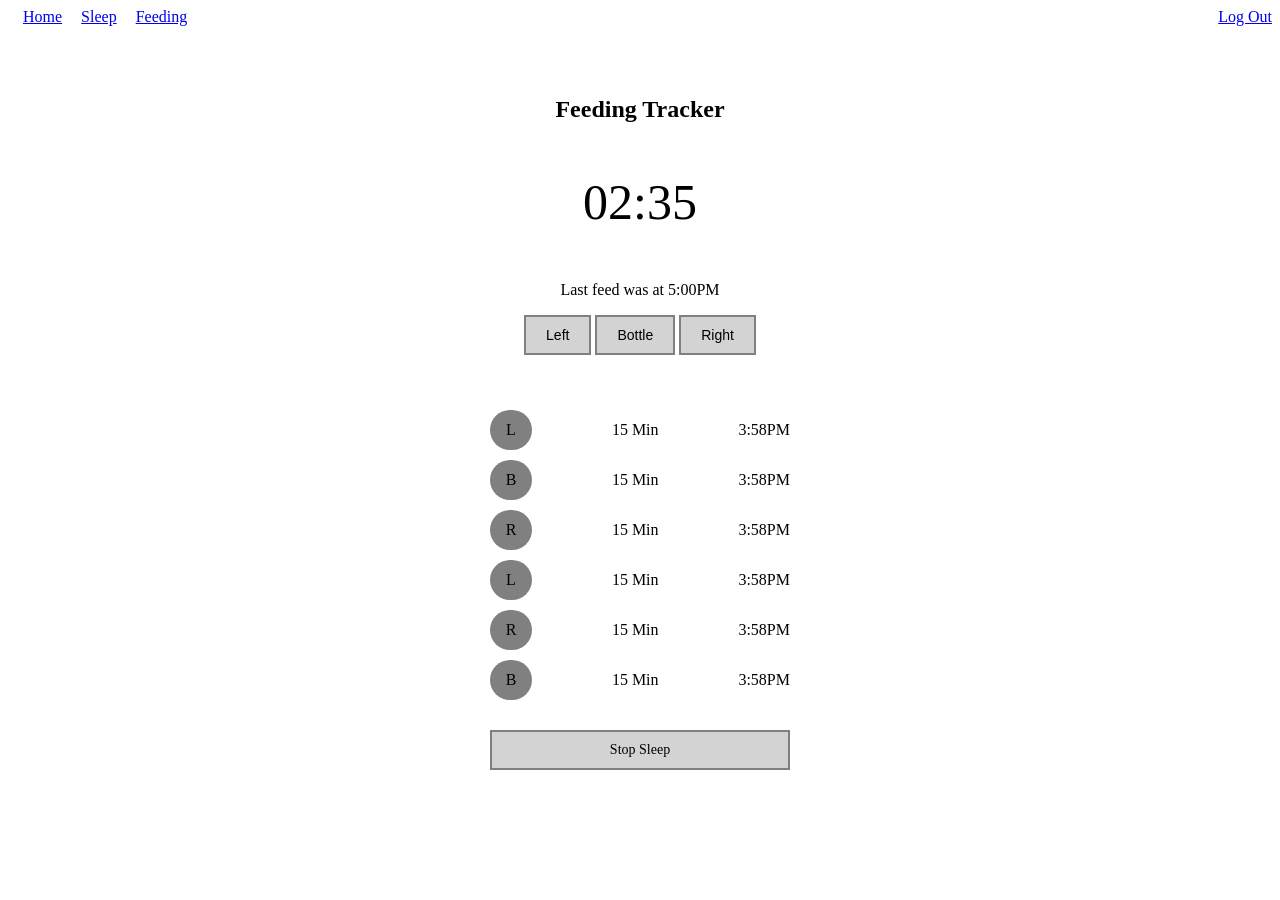
==== feeding-tracker.html @ 460d8585 "Initial commit" ====
<!DOCTYPE html>
<html lang="en">
    <head>
        <meta charset="UTF-8" />
        <meta name="viewport" content="width=device-width, initial-scale=1.0" />
        <title>Growing Up</title>
        <link rel="stylesheet" href="styles/style.css" />
    </head>
    <body>
        <div class="main-menu-container menu-home">
            <div class="left-menu-container">
                <a href="/home-screen.html" class="left-menu-button">Home</a>
                <a href="/sleep-tracker-start.html" class="left-menu-button"
                    >Sleep</a
                >
                <a href="/feeding-tracker-start.html" class="left-menu-button"
                    >Feeding</a
                >
            </div>
            <div class="main-button-container">
                <a href="/home-screen.html">Log Out</a>
            </div>
        </div>
        <div class="main-container feed-main-container">
            <div class="feed-dashboard">
                <h2 class="feed-header">Feeding Tracker</h2>
                <div class="timer-container">
                    <p class="timer">02:35</p>
                    <p class="last-feed">Last feed was at 5:00PM</p>
                </div>
            </div>
            <div class="feed-buttons-container">
                <button>Left</button>
                <button>Bottle</button>
                <button>Right</button>
            </div>
            <div class="feed-list-container">
                <div class="feed-log-container">
                    <div class="icon">L</div>
                    <p class="duration">15 Min</p>
                    <p class="time">3:58PM</p>
                </div>
                <div class="feed-log-container">
                    <div class="icon">B</div>
                    <p class="duration">15 Min</p>
                    <p class="time">3:58PM</p>
                </div>
                <div class="feed-log-container">
                    <div class="icon">R</div>
                    <p class="duration">15 Min</p>
                    <p class="time">3:58PM</p>
                </div>
                <div class="feed-log-container">
                    <div class="icon">L</div>
                    <p class="duration">15 Min</p>
                    <p class="time">3:58PM</p>
                </div>
                <div class="feed-log-container">
                    <div class="icon">R</div>
                    <p class="duration">15 Min</p>
                    <p class="time">3:58PM</p>
                </div>
                <div class="feed-log-container">
                    <div class="icon">B</div>
                    <p class="duration">15 Min</p>
                    <p class="time">3:58PM</p>
                </div>
            </div>
            <a href="/feeding-tracker-start.html" class="feed-stop long-button"
                >Stop Sleep</a
            >
        </div>
    </body>
</html>
---- styles/style.css ----
body, .main-container {
  display: -webkit-box;
  display: -ms-flexbox;
  display: flex;
  -webkit-box-orient: vertical;
  -webkit-box-direction: normal;
      -ms-flex-direction: column;
          flex-direction: column;
  -webkit-box-pack: center;
      -ms-flex-pack: center;
          justify-content: center;
}

.logo {
  margin-top: 10px;
  border-bottom-width: 10px;
  margin-bottom: 10px;
  margin-left: 25px;
  margin-right: 25px;
}

.main-menu-container {
  display: -webkit-box;
  display: -ms-flexbox;
  display: flex;
  -webkit-box-orient: horizontal;
  -webkit-box-direction: normal;
      -ms-flex-direction: row;
          flex-direction: row;
  -webkit-box-pack: justify;
      -ms-flex-pack: justify;
          justify-content: space-between;
}

.menu-button-container {
  display: -webkit-box;
  display: -ms-flexbox;
  display: flex;
  -webkit-box-orient: horizontal;
  -webkit-box-direction: normal;
      -ms-flex-direction: row;
          flex-direction: row;
  -webkit-box-pack: justify;
      -ms-flex-pack: justify;
          justify-content: space-between;
  width: 190px;
}

.hero-container {
  display: -webkit-box;
  display: -ms-flexbox;
  display: flex;
  -webkit-box-orient: vertical;
  -webkit-box-direction: normal;
      -ms-flex-direction: column;
          flex-direction: column;
  -webkit-box-pack: center;
      -ms-flex-pack: center;
          justify-content: center;
  -webkit-box-align: center;
      -ms-flex-align: center;
          align-items: center;
  margin-top: 50px;
}

.image {
  width: 200px;
  height: 200px;
  background-color: lightgrey;
  text-align: center;
  margin: 0px;
}

.icon {
  background: grey;
  border-radius: 100px;
  padding: 11px;
  width: 20px;
  text-align: center;
}

.feature-container {
  display: -webkit-box;
  display: -ms-flexbox;
  display: flex;
  -webkit-box-orient: vertical;
  -webkit-box-direction: normal;
      -ms-flex-direction: column;
          flex-direction: column;
  width: 400px;
}

.feature {
  display: -webkit-box;
  display: -ms-flexbox;
  display: flex;
  -webkit-box-orient: horizontal;
  -webkit-box-direction: normal;
      -ms-flex-direction: row;
          flex-direction: row;
  -webkit-box-pack: center;
      -ms-flex-pack: center;
          justify-content: center;
  -ms-flex-line-pack: center;
      align-content: center;
  -webkit-box-align: center;
      -ms-flex-align: center;
          align-items: center;
  margin-top: 50px;
  -ms-flex-wrap: wrap;
      flex-wrap: wrap;
}

.feature-two-copy-container {
  margin-left: 50px;
}

.feature-one-copy-container {
  margin-right: 50px;
}

button, .link {
  font-size: 14px;
  padding-top: 10px;
  padding-bottom: 10px;
  padding-left: 20px;
  padding-right: 20px;
  border: solid grey 2px;
  background: lightgrey;
  color: black;
  text-decoration: none;
}

.feature-two {
  -ms-flex-wrap: wrap-reverse;
      flex-wrap: wrap-reverse;
}

.home {
  -webkit-box-pack: end;
      -ms-flex-pack: end;
          justify-content: flex-end;
}

.baby-container {
  display: -webkit-box;
  display: -ms-flexbox;
  display: flex;
  -webkit-box-orient: vertical;
  -webkit-box-direction: normal;
      -ms-flex-direction: column;
          flex-direction: column;
  -webkit-box-align: center;
      -ms-flex-align: center;
          align-items: center;
  margin-top: 50px;
  text-align: center;
}

.action-button-container {
  text-align: center;
}

.summary-container {
  max-width: 750px;
  -ms-flex-item-align: center;
      -ms-grid-row-align: center;
      align-self: center;
}

.dashboard {
  display: -webkit-box;
  display: -ms-flexbox;
  display: flex;
  -webkit-box-orient: horizontal;
  -webkit-box-direction: normal;
      -ms-flex-direction: row;
          flex-direction: row;
  -ms-flex-item-align: center;
      align-self: center;
  -webkit-box-pack: justify;
      -ms-flex-pack: justify;
          justify-content: space-between;
  width: 500px;
  margin-bottom: 50px;
}

.baby-image {
  border-radius: 100px;
}

.sleep-header, .sleep-list-container, .sleep-start, .feed-header, .feed-list-container, .feed-start {
  -ms-flex-item-align: center;
      -ms-grid-row-align: center;
      align-self: center;
}

.sleep-log-container, .feed-log-container {
  display: -webkit-box;
  display: -ms-flexbox;
  display: flex;
  -webkit-box-orient: horizontal;
  -webkit-box-direction: normal;
      -ms-flex-direction: row;
          flex-direction: row;
  -webkit-box-pack: justify;
      -ms-flex-pack: justify;
          justify-content: space-between;
  -webkit-box-align: center;
      -ms-flex-align: center;
          align-items: center;
  width: 300px;
}

.sleep-list-container, .feed-list-container {
  margin-top: 50px;
}

.sleep-start, .sleep-stop, .feed-start, .feed-stop {
  font-size: 14px;
  padding-top: 10px;
  padding-bottom: 10px;
  padding-left: 20px;
  padding-right: 20px;
  border: solid grey 2px;
  background: lightgrey;
  color: black;
  text-decoration: none;
  width: -webkit-fill-available;
  text-align: center;
  margin-top: 25px;
}

.main-container {
  -ms-flex-item-align: center;
      -ms-grid-row-align: center;
      align-self: center;
}

.sleep-dashboard, .feed-dashboard {
  margin-top: 50px;
  text-align: center;
}

.sleep-main-container, .feed-main-container {
  -webkit-box-align: center;
      -ms-flex-align: center;
          align-items: center;
}

.timer {
  font-size: 50px;
}

.left-menu-button {
  margin-left: 15px;
}

@media only screen and (max-width: 45.625em) {
  .feature-two-copy-container {
    margin-left: 0px;
    margin-bottom: 25px;
  }
  .feature-one-copy-container {
    margin-right: 0px;
    margin-bottom: 25px;
  }
  .feature-one {
    -webkit-box-orient: vertical;
    -webkit-box-direction: normal;
        -ms-flex-direction: column;
            flex-direction: column;
    width: 90vw;
  }
  .feature-two {
    -webkit-box-orient: vertical;
    -webkit-box-direction: reverse;
        -ms-flex-direction: column-reverse;
            flex-direction: column-reverse;
    width: 90vw;
  }
  .hero-container {
    margin-right: 10vw;
    margin-left: 10vw;
    text-align: center;
  }
  .dashboard {
    display: -webkit-box;
    display: -ms-flexbox;
    display: flex;
    -webkit-box-orient: vertical;
    -webkit-box-direction: normal;
        -ms-flex-direction: column;
            flex-direction: column;
  }
}
/*# sourceMappingURL=style.css.map */
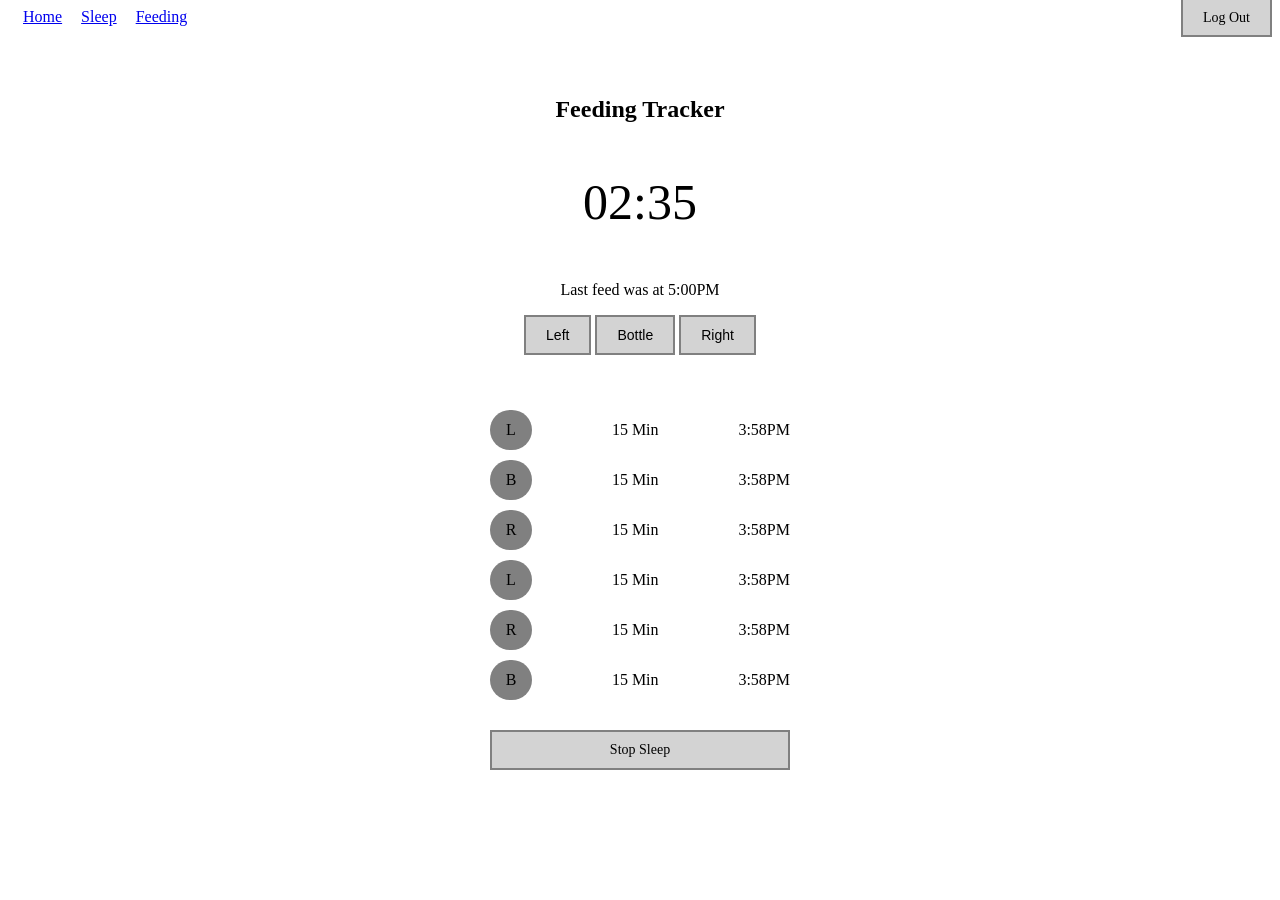
==== commit eb5de155: "Removed docs folder" ====
--- a/feeding-tracker.html
+++ b/feeding-tracker.html
@@ -4,7 +4,7 @@
         <meta charset="UTF-8" />
         <meta name="viewport" content="width=device-width, initial-scale=1.0" />
         <title>Growing Up</title>
-        <link rel="stylesheet" href="styles/style.css" />
+        <link rel="stylesheet" href="/styles/style.css" />
     </head>
     <body>
         <div class="main-menu-container menu-home">
@@ -18,7 +18,7 @@
                 >
             </div>
             <div class="main-button-container">
-                <a href="/home-screen.html">Log Out</a>
+                <a href="/index.html" class="link">Log Out</a>
             </div>
         </div>
         <div class="main-container feed-main-container">
